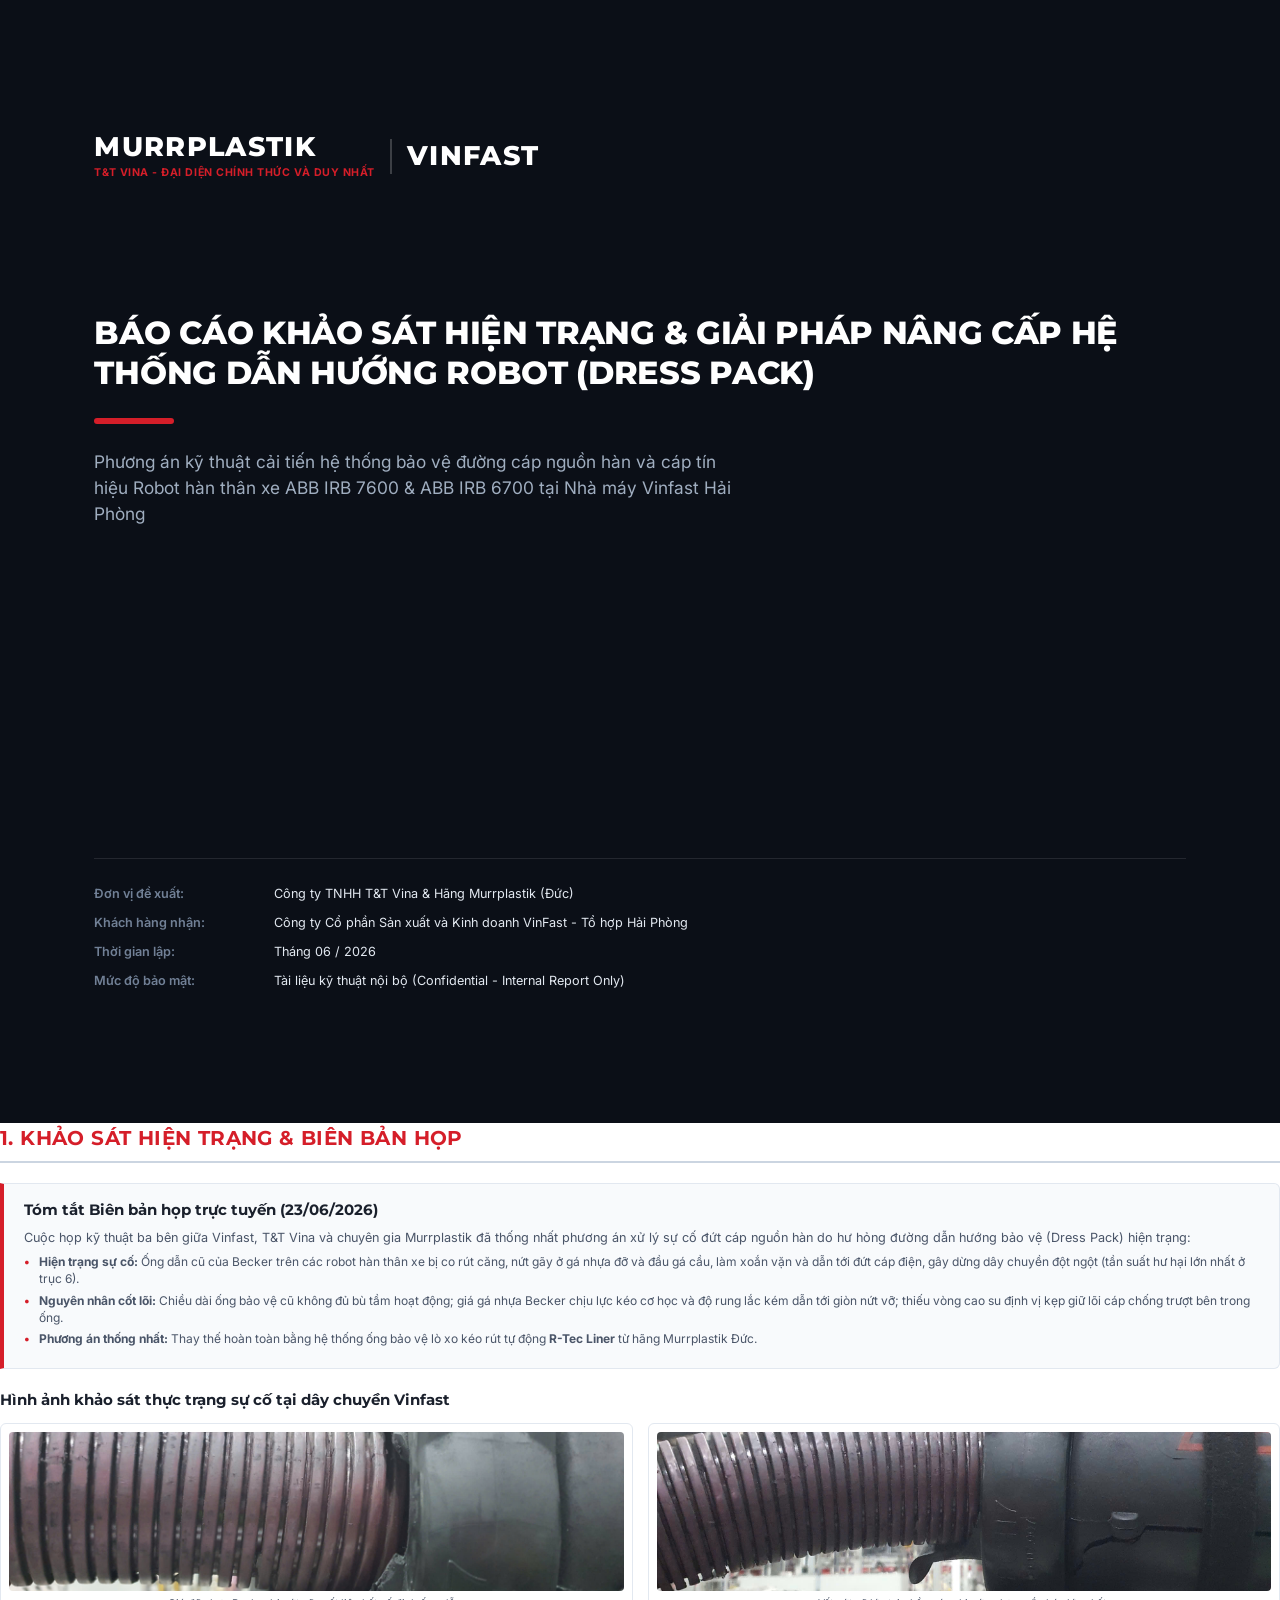
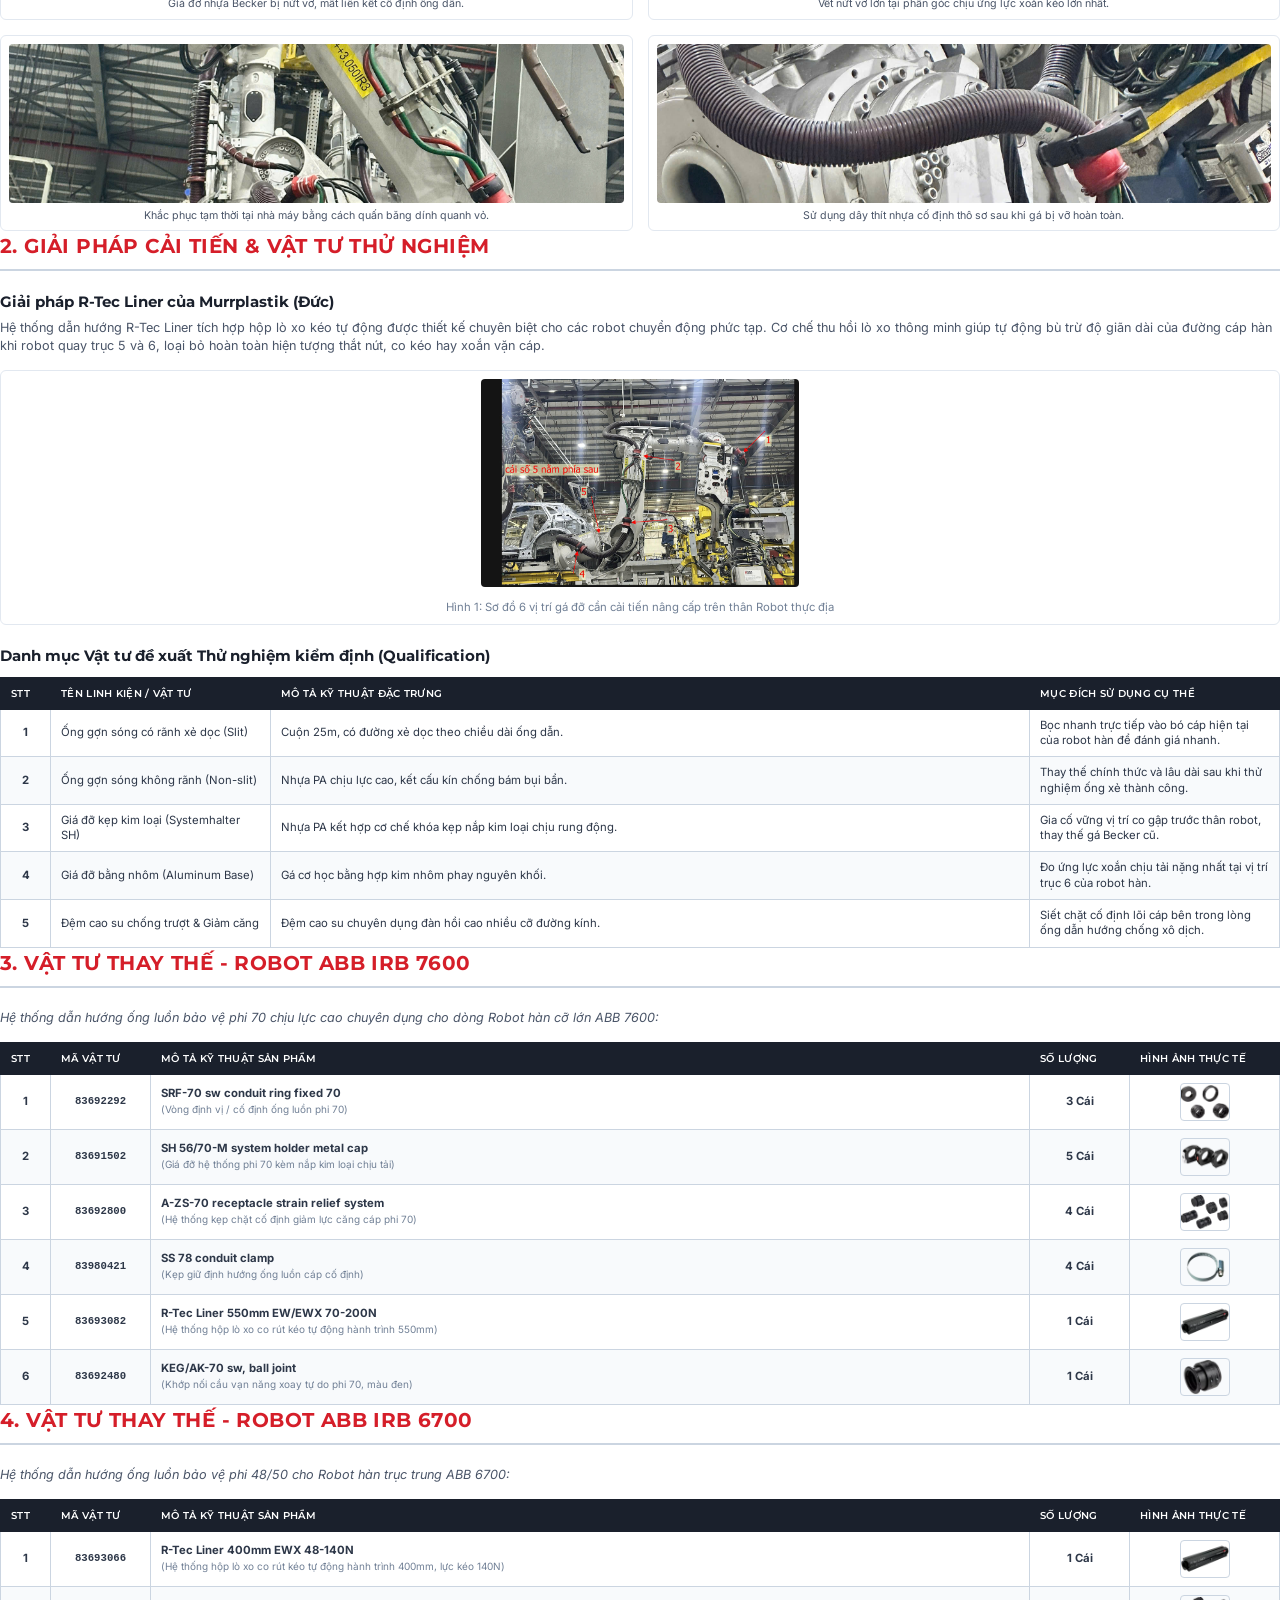
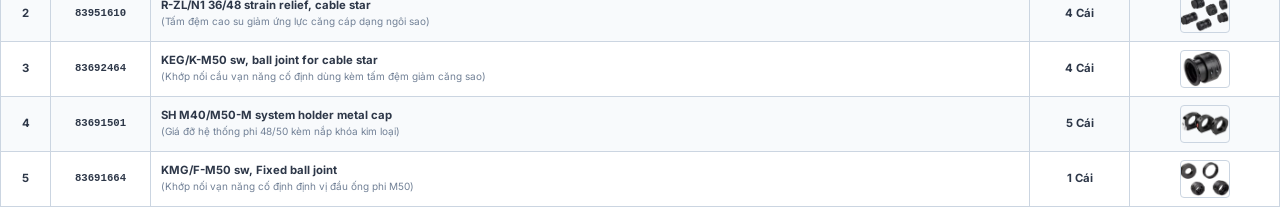
==== pdf_report.html @ f38f750c "Move web source files to repository root for GitHub Pages compatibility" ====
<!DOCTYPE html>
<html lang="vi">
<head>
    <meta charset="UTF-8">
    <title>Báo cáo Khảo sát & Giải pháp Cải tiến Dress Pack Vinfast - Murrplastik</title>
    <link rel="preconnect" href="https://fonts.googleapis.com">
    <link rel="preconnect" href="https://fonts.gstatic.com" crossorigin>
    <link href="https://fonts.googleapis.com/css2?family=Inter:wght@400;500;600;700&family=Montserrat:wght@500;600;700;800&display=swap" rel="stylesheet">
    <link rel="stylesheet" href="pdf_report.css">
</head>
<body>

    <!-- PAGE 1: COVER PAGE -->
    <div class="page cover-page">
        <div class="logo-container">
            <div class="logo-box">
                <span class="logo-title">MURRPLASTIK</span>
                <span class="logo-subtitle">T&T VINA - ĐẠI DIỆN CHÍNH THỨC VÀ DUY NHẤT</span>
            </div>
            <div class="logo-divider"></div>
            <div class="logo-client">VINFAST</div>
        </div>
        
        <div class="cover-content">
            <h1 class="report-title">BÁO CÁO KHẢO SÁT HIỆN TRẠNG & GIẢI PHÁP NÂNG CẤP HỆ THỐNG DẪN HƯỚNG ROBOT (DRESS PACK)</h1>
            <div class="accent-bar"></div>
            <p class="report-subtitle">Phương án kỹ thuật cải tiến hệ thống bảo vệ đường cáp nguồn hàn và cáp tín hiệu Robot hàn thân xe ABB IRB 7600 & ABB IRB 6700 tại Nhà máy Vinfast Hải Phòng</p>
        </div>
        
        <div class="cover-footer">
            <div class="meta-grid">
                <div class="meta-label">Đơn vị đề xuất:</div>
                <div class="meta-value">Công ty TNHH T&T Vina & Hãng Murrplastik (Đức)</div>
                
                <div class="meta-label">Khách hàng nhận:</div>
                <div class="meta-value">Công ty Cổ phần Sản xuất và Kinh doanh VinFast - Tổ hợp Hải Phòng</div>
                
                <div class="meta-label">Thời gian lập:</div>
                <div class="meta-value">Tháng 06 / 2026</div>
                
                <div class="meta-label">Mức độ bảo mật:</div>
                <div class="meta-value">Tài liệu kỹ thuật nội bộ (Confidential - Internal Report Only)</div>
            </div>
        </div>
    </div>

    <!-- PAGE 2: SURVEY & MINUTES -->
    <div class="page page-break">
        <h2 class="section-title">1. Khảo sát Hiện trạng & Biên bản họp</h2>
        
        <div class="minutes-box">
            <h3>Tóm tắt Biên bản họp trực tuyến (23/06/2026)</h3>
            <p>Cuộc họp kỹ thuật ba bên giữa Vinfast, T&T Vina và chuyên gia Murrplastik đã thống nhất phương án xử lý sự cố đứt cáp nguồn hàn do hư hỏng đường dẫn hướng bảo vệ (Dress Pack) hiện trạng:</p>
            <ul>
                <li><strong>Hiện trạng sự cố:</strong> Ống dẫn cũ của Becker trên các robot hàn thân xe bị co rút căng, nứt gãy ở gá nhựa đỡ và đầu gá cầu, làm xoắn vặn và dẫn tới đứt cáp điện, gây dừng dây chuyền đột ngột (tần suất hư hại lớn nhất ở trục 6).</li>
                <li><strong>Nguyên nhân cốt lõi:</strong> Chiều dài ống bảo vệ cũ không đủ bù tầm hoạt động; giá gá nhựa Becker chịu lực kéo cơ học và độ rung lắc kém dẫn tới giòn nứt vỡ; thiếu vòng cao su định vị kẹp giữ lõi cáp chống trượt bên trong ống.</li>
                <li><strong>Phương án thống nhất:</strong> Thay thế hoàn toàn bằng hệ thống ống bảo vệ lò xo kéo rút tự động <strong>R-Tec Liner</strong> từ hãng Murrplastik Đức.</li>
            </ul>
        </div>
        
        <div class="survey-gallery">
            <h3>Hình ảnh khảo sát thực trạng sự cố tại dây chuyền Vinfast</h3>
            <div class="pdf-gallery-grid">
                <div class="pdf-gallery-item">
                    <img src="../Ảnh hiện trạng/thu hồi cáp becker bị vỡ.jpg" alt="Sự cố gá Becker">
                    <p>Giá đỡ nhựa Becker bị nứt vỡ, mất liên kết cố định ống dẫn.</p>
                </div>
                <div class="pdf-gallery-item">
                    <img src="../Ảnh hiện trạng/thu hồi cáp becker bị vỡ_2.jpg" alt="Vết nứt gá">
                    <p>Vết nứt vỡ lớn tại phần góc chịu ứng lực xoắn kéo lớn nhất.</p>
                </div>
                <div class="pdf-gallery-item">
                    <img src="../Ảnh hiện trạng/Thu hồi cáp bị băng dính.jpg" alt="Quấn tạm">
                    <p>Khắc phục tạm thời tại nhà máy bằng cách quấn băng dính quanh vỏ.</p>
                </div>
                <div class="pdf-gallery-item">
                    <img src="../Ảnh hiện trạng/Thu hồi cáp bị vỡ và dùng dây thít.jpg" alt="Thít cáp">
                    <p>Sử dụng dây thít nhựa cố định thô sơ sau khi gá bị vỡ hoàn toàn.</p>
                </div>
            </div>
        </div>
    </div>

    <!-- PAGE 3: TECHNICAL SOLUTION & QUALIFICATION -->
    <div class="page page-break">
        <h2 class="section-title">2. Giải pháp Cải tiến & Vật tư Thử nghiệm</h2>
        
        <div class="solution-intro">
            <h3>Giải pháp R-Tec Liner của Murrplastik (Đức)</h3>
            <p>Hệ thống dẫn hướng R-Tec Liner tích hợp hộp lò xo kéo tự động được thiết kế chuyên biệt cho các robot chuyển động phức tạp. Cơ chế thu hồi lò xo thông minh giúp tự động bù trừ độ giãn dài của đường cáp hàn khi robot quay trục 5 và 6, loại bỏ hoàn toàn hiện tượng thắt nút, co kéo hay xoắn vặn cáp.</p>
        </div>

        <div class="solution-schematic">
            <div class="schematic-item">
                <img src="../Ảnh giải pháp/6 vị trí cần thay thế trên robot_thực tế.jpg" alt="Sơ đồ thực tế">
                <p>Hình 1: Sơ đồ 6 vị trí gá đỡ cần cải tiến nâng cấp trên thân Robot thực địa</p>
            </div>
        </div>

        <div class="qualification-box">
            <h3>Danh mục Vật tư đề xuất Thử nghiệm kiểm định (Qualification)</h3>
            <table class="pdf-table">
                <thead>
                    <tr>
                        <th style="width: 50px;">STT</th>
                        <th style="width: 220px;">Tên Linh kiện / Vật tư</th>
                        <th>Mô tả Kỹ thuật đặc trưng</th>
                        <th style="width: 250px;">Mục đích sử dụng cụ thể</th>
                    </tr>
                </thead>
                <tbody>
                    <tr>
                        <td class="text-center font-bold">1</td>
                        <td>Ống gợn sóng có rãnh xẻ dọc (Slit)</td>
                        <td>Cuộn 25m, có đường xẻ dọc theo chiều dài ống dẫn.</td>
                        <td>Bọc nhanh trực tiếp vào bó cáp hiện tại của robot hàn để đánh giá nhanh.</td>
                    </tr>
                    <tr>
                        <td class="text-center font-bold">2</td>
                        <td>Ống gợn sóng không rãnh (Non-slit)</td>
                        <td>Nhựa PA chịu lực cao, kết cấu kín chống bám bụi bẩn.</td>
                        <td>Thay thế chính thức và lâu dài sau khi thử nghiệm ống xẻ thành công.</td>
                    </tr>
                    <tr>
                        <td class="text-center font-bold">3</td>
                        <td>Giá đỡ kẹp kim loại (Systemhalter SH)</td>
                        <td>Nhựa PA kết hợp cơ chế khóa kẹp nắp kim loại chịu rung động.</td>
                        <td>Gia cố vững vị trí co gập trước thân robot, thay thế gá Becker cũ.</td>
                    </tr>
                    <tr>
                        <td class="text-center font-bold">4</td>
                        <td>Giá đỡ bằng nhôm (Aluminum Base)</td>
                        <td>Gá cơ học bằng hợp kim nhôm phay nguyên khối.</td>
                        <td>Đo ứng lực xoắn chịu tải nặng nhất tại vị trí trục 6 của robot hàn.</td>
                    </tr>
                    <tr>
                        <td class="text-center font-bold">5</td>
                        <td>Đệm cao su chống trượt & Giảm căng</td>
                        <td>Đệm cao su chuyên dụng đàn hồi cao nhiều cỡ đường kính.</td>
                        <td>Siết chặt cố định lõi cáp bên trong lòng ống dẫn hướng chống xô dịch.</td>
                    </tr>
                </tbody>
            </table>
        </div>
    </div>

    <!-- PAGE 4: ABB IRB 7600 MATERIALS LIST -->
    <div class="page page-break">
        <h2 class="section-title">3. Vật tư thay thế - Robot ABB IRB 7600</h2>
        <p class="section-desc">Hệ thống dẫn hướng ống luồn bảo vệ phi 70 chịu lực cao chuyên dụng cho dòng Robot hàn cỡ lớn ABB 7600:</p>
        
        <table class="pdf-table">
            <thead>
                <tr>
                    <th style="width: 50px;">STT</th>
                    <th style="width: 100px;">Mã vật tư</th>
                    <th>Mô tả kỹ thuật sản phẩm</th>
                    <th style="width: 100px;">Số lượng</th>
                    <th style="width: 150px;">Hình ảnh thực tế</th>
                </tr>
            </thead>
            <tbody>
                <tr>
                    <td class="text-center font-bold">1</td>
                    <td class="font-mono text-center">83692292</td>
                    <td><strong>SRF-70 sw conduit ring fixed 70</strong><div class="description-vn">(Vòng định vị / cố định ống luồn phi 70)</div></td>
                    <td class="text-center font-bold">3 Cái</td>
                    <td><div class="pdf-thumbs"><img src="./Ảnh phụ kiện ABB 7600 Murrplastik/10_83692292_SRF-70 sw conduit ring fixed 70_(Vòng định vị-cố định ống luồn phi 70)/SRF-70 sw conduit ring fixed 70_1.webp"></div></td>
                </tr>
                <tr>
                    <td class="text-center font-bold">2</td>
                    <td class="font-mono text-center">83691502</td>
                    <td><strong>SH 56/70-M system holder metal cap</strong><div class="description-vn">(Giá đỡ hệ thống phi 70 kèm nắp kim loại chịu tải)</div></td>
                    <td class="text-center font-bold">5 Cái</td>
                    <td><div class="pdf-thumbs"><img src="./Ảnh phụ kiện ABB 7600 Murrplastik/20_83691502_SH 56-70-M system holder metal cap_(Giá đỡ hệ thống kèm nắp kim loại)/(Giá đỡ hệ thống kèm nắp kim loại)_1.webp"></div></td>
                </tr>
                <tr>
                    <td class="text-center font-bold">3</td>
                    <td class="font-mono text-center">83692800</td>
                    <td><strong>A-ZS-70 receptacle strain relief system</strong><div class="description-vn">(Hệ thống kẹp chặt cố định giảm lực căng cáp phi 70)</div></td>
                    <td class="text-center font-bold">4 Cái</td>
                    <td><div class="pdf-thumbs"><img src="./Ảnh phụ kiện ABB 7600 Murrplastik/40_83692800_A-ZS-70 receptacle strain relief system_(Hệ thống cố định và giảm lực căng cáp phi 70)/(Hệ thống cố định và giảm lực căng cáp phi 70)_1.webp"></div></td>
                </tr>
                <tr>
                    <td class="text-center font-bold">4</td>
                    <td class="font-mono text-center">83980421</td>
                    <td><strong>SS 78 conduit clamp</strong><div class="description-vn">(Kẹp giữ định hướng ống luồn cáp cố định)</div></td>
                    <td class="text-center font-bold">4 Cái</td>
                    <td><div class="pdf-thumbs"><img src="./Ảnh phụ kiện ABB 7600 Murrplastik/60_83721026_SS 78 conduit clamp_(Kẹp giữ ống luồn cáp)/(Kẹp giữ ống luồn cáp).webp"></div></td>
                </tr>
                <tr>
                    <td class="text-center font-bold">5</td>
                    <td class="font-mono text-center">83693082</td>
                    <td><strong>R-Tec Liner 550mm EW/EWX 70-200N</strong><div class="description-vn">(Hệ thống hộp lò xo co rút kéo tự động hành trình 550mm)</div></td>
                    <td class="text-center font-bold">1 Cái</td>
                    <td><div class="pdf-thumbs"><img src="./Ảnh phụ kiện ABB 7600 Murrplastik/90_83693082_R-Tec Liner 550mm EW-EWX 70-200N_(Hệ thống ống kéo rút-bảo vệ đàn hồi 550mm)/(Hệ thống ống kéo rút_bảo vệ đàn hồi 550mm)_1.webp"></div></td>
                </tr>
                <tr>
                    <td class="text-center font-bold">6</td>
                    <td class="font-mono text-center">83692480</td>
                    <td><strong>KEG/AK-70 sw, ball joint</strong><div class="description-vn">(Khớp nối cầu vạn năng xoay tự do phi 70, màu đen)</div></td>
                    <td class="text-center font-bold">1 Cái</td>
                    <td><div class="pdf-thumbs"><img src="./Ảnh phụ kiện ABB 7600 Murrplastik/110_83692480_KEG-AK-70 sw, ball joint_(Khớp nối vạn năng xoay góc phi 70, màu đen)/(Khớp nối vạn năng xoay góc phi 70, màu đen)_1.webp"></div></td>
                </tr>
            </tbody>
        </table>
    </div>

    <!-- PAGE 5: ABB IRB 6700 MATERIALS LIST -->
    <div class="page page-break">
        <h2 class="section-title">4. Vật tư thay thế - Robot ABB IRB 6700</h2>
        <p class="section-desc">Hệ thống dẫn hướng ống luồn bảo vệ phi 48/50 cho Robot hàn trục trung ABB 6700:</p>
        
        <table class="pdf-table">
            <thead>
                <tr>
                    <th style="width: 50px;">STT</th>
                    <th style="width: 100px;">Mã vật tư</th>
                    <th>Mô tả kỹ thuật sản phẩm</th>
                    <th style="width: 100px;">Số lượng</th>
                    <th style="width: 150px;">Hình ảnh thực tế</th>
                </tr>
            </thead>
            <tbody>
                <tr>
                    <td class="text-center font-bold">1</td>
                    <td class="font-mono text-center">83693066</td>
                    <td><strong>R-Tec Liner 400mm EWX 48-140N</strong><div class="description-vn">(Hệ thống hộp lò xo co rút kéo tự động hành trình 400mm, lực kéo 140N)</div></td>
                    <td class="text-center font-bold">1 Cái</td>
                    <td><div class="pdf-thumbs"><img src="./Ảnh phụ kiện ABB 6700 Murrplastik/10_83693066_R-Tec Liner 400mm EWX 48-140N_(Hệ thống ống kéo rút đàn hồi hành trình 400mm, lực kéo 140N)/(Hệ thống ống kéo rút_bảo vệ đàn hồi 550mm)_1.webp"></div></td>
                </tr>
                <tr>
                    <td class="text-center font-bold">2</td>
                    <td class="font-mono text-center">83951610</td>
                    <td><strong>R-ZL/N1 36/48 strain relief, cable star</strong><div class="description-vn">(Tấm đệm cao su giảm ứng lực căng cáp dạng ngôi sao)</div></td>
                    <td class="text-center font-bold">4 Cái</td>
                    <td><div class="pdf-thumbs"><img src="./Ảnh phụ kiện ABB 6700 Murrplastik/60_83951610_R-ZL-N1 36-48 strain relief, cable star Elastomer blank_(Tấm cao su đàn hồi giảm lực căng cáp dạng ngôi sao)/(Hệ thống cố định và giảm lực căng cáp phi 70)_1.webp"></div></td>
                </tr>
                <tr>
                    <td class="text-center font-bold">3</td>
                    <td class="font-mono text-center">83692464</td>
                    <td><strong>KEG/K-M50 sw, ball joint for cable star</strong><div class="description-vn">(Khớp nối cầu vạn năng cố định dùng kèm tấm đệm giảm căng sao)</div></td>
                    <td class="text-center font-bold">4 Cái</td>
                    <td><div class="pdf-thumbs"><img src="./Ảnh phụ kiện ABB 6700 Murrplastik/70_83692464_KEG-K-M50 sw, Fixed end ball joint for cable star_(Khớp nối vạn năng cố định dùng kèm tấm đệm giảm căng)/(Khớp nối vạn năng xoay góc phi 70, màu đen)_1.webp"></div></td>
                </tr>
                <tr>
                    <td class="text-center font-bold">4</td>
                    <td class="font-mono text-center">83691501</td>
                    <td><strong>SH M40/M50-M system holder metal cap</strong><div class="description-vn">(Giá đỡ hệ thống phi 48/50 kèm nắp khóa kim loại)</div></td>
                    <td class="text-center font-bold">5 Cái</td>
                    <td><div class="pdf-thumbs"><img src="./Ảnh phụ kiện ABB 6700 Murrplastik/80_83691501_SH M40-M50-M system holder metal cap_(Giá đỡ hệ thống phi 48-50 kèm nắp khóa kim loại)/(Giá đỡ hệ thống kèm nắp kim loại)_1.webp"></div></td>
                </tr>
                <tr>
                    <td class="text-center font-bold">5</td>
                    <td class="font-mono text-center">83691664</td>
                    <td><strong>KMG/F-M50 sw, Fixed ball joint</strong><div class="description-vn">(Khớp nối vạn năng cố định định vị đầu ống phi M50)</div></td>
                    <td class="text-center font-bold">1 Cái</td>
                    <td><div class="pdf-thumbs"><img src="./Ảnh phụ kiện ABB 6700 Murrplastik/90_83691664_KMG-F-M50 sw, Fixed bal joint_(Khớp nối vạn năng cố định hướng phi M50)/SRF-70 sw conduit ring fixed 70_1.webp"></div></td>
                </tr>
            </tbody>
        </table>
    </div>

</body>
</html>
---- pdf_report.css ----
/* pdf_report.css */
@page {
    size: A4;
    margin: 20mm 15mm 20mm 15mm;
}

@page :first {
    margin: 0;
}

* {
    box-sizing: border-box;
    margin: 0;
    padding: 0;
}

body {
    font-family: 'Inter', sans-serif;
    color: #2d3748;
    background-color: #ffffff;
    line-height: 1.5;
    font-size: 10pt;
    -webkit-print-color-adjust: exact;
    print-color-adjust: exact;
}

h1, h2, h3, h4, h5, h6 {
    font-family: 'Montserrat', sans-serif;
    color: #1a202c;
    font-weight: 700;
}

.page {
    position: relative;
    width: 100%;
}

.page-break {
    page-break-before: always;
}

/* COVER PAGE STYLE */
.cover-page {
    height: 297mm; /* Full A4 height */
    background-color: #0b0f17;
    color: #ffffff;
    padding: 35mm 25mm;
    display: flex;
    flex-direction: column;
    justify-content: space-between;
}

.logo-container {
    display: flex;
    align-items: center;
    gap: 15px;
}

.logo-box {
    display: flex;
    flex-direction: column;
}

.logo-title {
    font-family: 'Montserrat', sans-serif;
    font-size: 20pt;
    font-weight: 800;
    letter-spacing: 0.05em;
    color: #ffffff;
    line-height: 1.1;
}

.logo-subtitle {
    font-size: 8pt;
    letter-spacing: 0.05em;
    color: #d51e29;
    font-weight: 700;
    margin-top: 3px;
}

.logo-divider {
    width: 2px;
    height: 35px;
    background-color: rgba(255, 255, 255, 0.2);
}

.logo-client {
    font-family: 'Montserrat', sans-serif;
    font-size: 20pt;
    font-weight: 800;
    color: #ffffff;
    letter-spacing: 0.05em;
}

.cover-content {
    margin-top: 35mm;
    margin-bottom: auto;
}

.report-title {
    font-size: 24pt;
    line-height: 1.25;
    font-weight: 800;
    color: #ffffff;
    margin-bottom: 25px;
    letter-spacing: -0.01em;
}

.accent-bar {
    width: 80px;
    height: 6px;
    background-color: #d51e29;
    margin-bottom: 25px;
    border-radius: 3px;
}

.report-subtitle {
    font-size: 13pt;
    color: #a0aec0;
    font-weight: 400;
    max-width: 650px;
    line-height: 1.5;
}

.cover-footer {
    margin-top: auto;
    border-top: 1px solid rgba(255, 255, 255, 0.1);
    padding-top: 25px;
}

.meta-grid {
    display: grid;
    grid-template-columns: 180px 1fr;
    row-gap: 10px;
    font-size: 9.5pt;
}

.meta-label {
    color: #718096;
    font-weight: 600;
}

.meta-value {
    color: #e2e8f0;
}

/* GENERAL PAGE FORMATTING */
.section-title {
    font-size: 15pt;
    color: #d51e29;
    border-bottom: 2px solid #cbd5e1;
    padding-bottom: 8px;
    margin-bottom: 20px;
    text-transform: uppercase;
    letter-spacing: 0.02em;
}

.section-desc {
    font-size: 9.5pt;
    color: #4a5568;
    margin-bottom: 15px;
    font-style: italic;
}

/* MINUTES BOX */
.minutes-box {
    background-color: #f8fafc;
    border-left: 4px solid #d51e29;
    padding: 15px 20px;
    border-radius: 0 6px 6px 0;
    margin-bottom: 20px;
    border-top: 1px solid #e2e8f0;
    border-right: 1px solid #e2e8f0;
    border-bottom: 1px solid #e2e8f0;
}

.minutes-box h3 {
    font-size: 11pt;
    margin-bottom: 8px;
    color: #1a202c;
}

.minutes-box p {
    font-size: 9.5pt;
    color: #4a5568;
    margin-bottom: 8px;
    line-height: 1.4;
}

.minutes-box ul {
    list-style-type: none;
    padding-left: 0;
}

.minutes-box ul li {
    font-size: 9pt;
    color: #4a5568;
    margin-bottom: 5px;
    position: relative;
    padding-left: 15px;
    line-height: 1.4;
}

.minutes-box ul li::before {
    content: "•";
    color: #d51e29;
    font-weight: bold;
    position: absolute;
    left: 0;
    top: 0;
}

/* SURVEY GALLERY */
.survey-gallery h3 {
    font-size: 11pt;
    margin-bottom: 12px;
    color: #1a202c;
}

.pdf-gallery-grid {
    display: grid;
    grid-template-columns: 1fr 1fr;
    gap: 15px;
}

.pdf-gallery-item {
    background-color: #ffffff;
    border: 1px solid #e2e8f0;
    border-radius: 6px;
    padding: 8px;
    display: flex;
    flex-direction: column;
}

.pdf-gallery-item img {
    width: 100%;
    height: 42mm;
    object-fit: cover;
    border-radius: 4px;
    margin-bottom: 6px;
}

.pdf-gallery-item p {
    font-size: 8pt;
    color: #4a5568;
    text-align: center;
    line-height: 1.3;
}

/* TECHNICAL SOLUTION PAGE */
.solution-intro {
    margin-bottom: 15px;
}

.solution-intro h3 {
    font-size: 11pt;
    margin-bottom: 6px;
}

.solution-intro p {
    font-size: 9.5pt;
    color: #4a5568;
    line-height: 1.4;
}

.solution-schematic {
    display: flex;
    justify-content: center;
    margin-bottom: 20px;
}

.schematic-item {
    width: 100%;
    text-align: center;
    border: 1px solid #e2e8f0;
    border-radius: 6px;
    padding: 8px;
    background-color: #ffffff;
}

.schematic-item img {
    max-width: 100%;
    height: 55mm;
    object-fit: contain;
    border-radius: 4px;
    margin-bottom: 6px;
}

.schematic-item p {
    font-size: 8.5pt;
    color: #718096;
}

.qualification-box h3 {
    font-size: 11pt;
    margin-bottom: 10px;
    color: #1a202c;
}

/* TABLES STYLING */
.pdf-table {
    width: 100%;
    border-collapse: collapse;
    margin-top: 5px;
    font-size: 8.5pt;
}

.pdf-table th {
    background-color: #1a202c;
    color: #ffffff;
    font-family: 'Montserrat', sans-serif;
    font-weight: 600;
    text-transform: uppercase;
    font-size: 7.5pt;
    letter-spacing: 0.03em;
    padding: 8px 10px;
    text-align: left;
    border: 1px solid #1a202c;
}

.pdf-table td {
    padding: 8px 10px;
    border: 1px solid #cbd5e1;
    color: #2d3748;
    vertical-align: middle;
    line-height: 1.35;
}

.pdf-table tr:nth-child(even) td {
    background-color: #f8fafc;
}

.text-center {
    text-align: center;
}

.font-bold {
    font-weight: 700;
}

.font-mono {
    font-family: monospace;
    font-size: 8pt;
    color: #1a202c;
    font-weight: 600;
}

.description-vn {
    font-size: 7.5pt;
    color: #718096;
    margin-top: 2px;
}

.pdf-thumbs {
    display: flex;
    justify-content: center;
}

.pdf-thumbs img {
    width: 50px;
    height: 38px;
    object-fit: cover;
    border-radius: 4px;
    border: 1px solid #cbd5e1;
}

/* ACTION PLAN & CONTACTS */
.action-plan-box {
    margin-bottom: 20px;
    background-color: #f8fafc;
    border-radius: 6px;
    padding: 15px 20px;
    border: 1px solid #e2e8f0;
}

.action-plan-box h3 {
    font-size: 11pt;
    margin-bottom: 10px;
    color: #1a202c;
}

.action-plan-box ul {
    list-style-type: none;
    padding-left: 0;
}

.action-plan-box ul li {
    font-size: 9.5pt;
    color: #4a5568;
    margin-bottom: 8px;
    position: relative;
    padding-left: 20px;
    line-height: 1.4;
}

.action-plan-box ul li::before {
    content: "✓";
    color: #10b981;
    font-weight: bold;
    font-size: 10pt;
    position: absolute;
    left: 0;
    top: 0;
}

.action-plan-box ul li strong {
    color: #1a202c;
}

.contact-box {
    background-color: rgba(213, 30, 41, 0.02);
    border: 1px dashed rgba(213, 30, 41, 0.25);
    border-radius: 6px;
    padding: 15px 20px;
    margin-bottom: 25px;
}

.contact-box h3 {
    font-size: 11pt;
    color: #d51e29;
    margin-bottom: 6px;
}

.contact-box p {
    font-size: 9.5pt;
    color: #4a5568;
    margin-bottom: 3px;
}

.contact-box a {
    color: #d51e29;
    text-decoration: none;
    font-weight: 500;
}

/* SIGNATURES */
.signature-section {
    margin-top: 20px;
}

.sig-title {
    font-family: 'Montserrat', sans-serif;
    font-weight: 700;
    font-size: 9pt;
    text-align: center;
    color: #1a202c;
    letter-spacing: 0.05em;
    margin-bottom: 25px;
}

.sig-grid {
    display: grid;
    grid-template-columns: 1fr 1fr 1fr;
    gap: 15px;
}

.sig-column {
    text-align: center;
}

.sig-company {
    font-size: 8.5pt;
    font-weight: 700;
    color: #2d3748;
    margin-bottom: 35px;
}

.sig-space {
    height: 40px;
}

.sig-name {
    font-size: 8pt;
    color: #718096;
    border-top: 1px solid #cbd5e1;
    display: inline-block;
    padding-top: 4px;
    width: 85%;
}
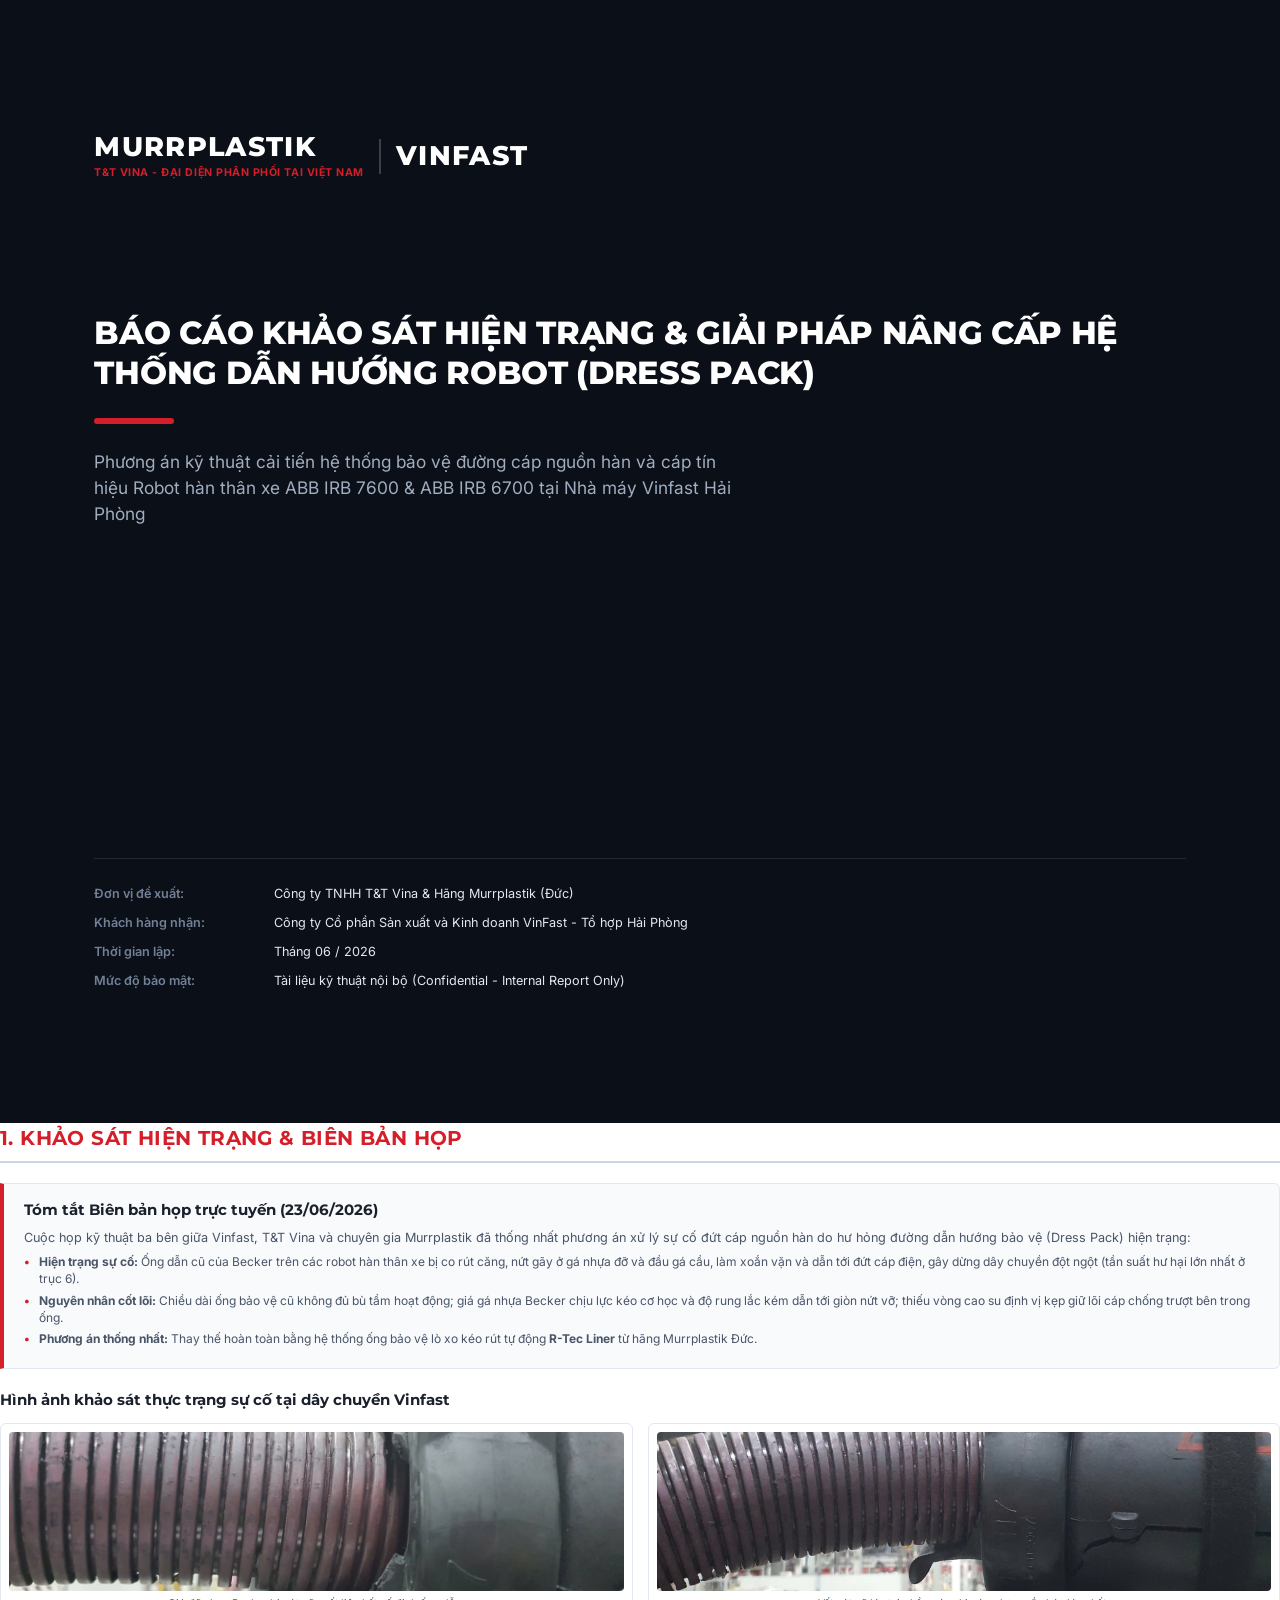
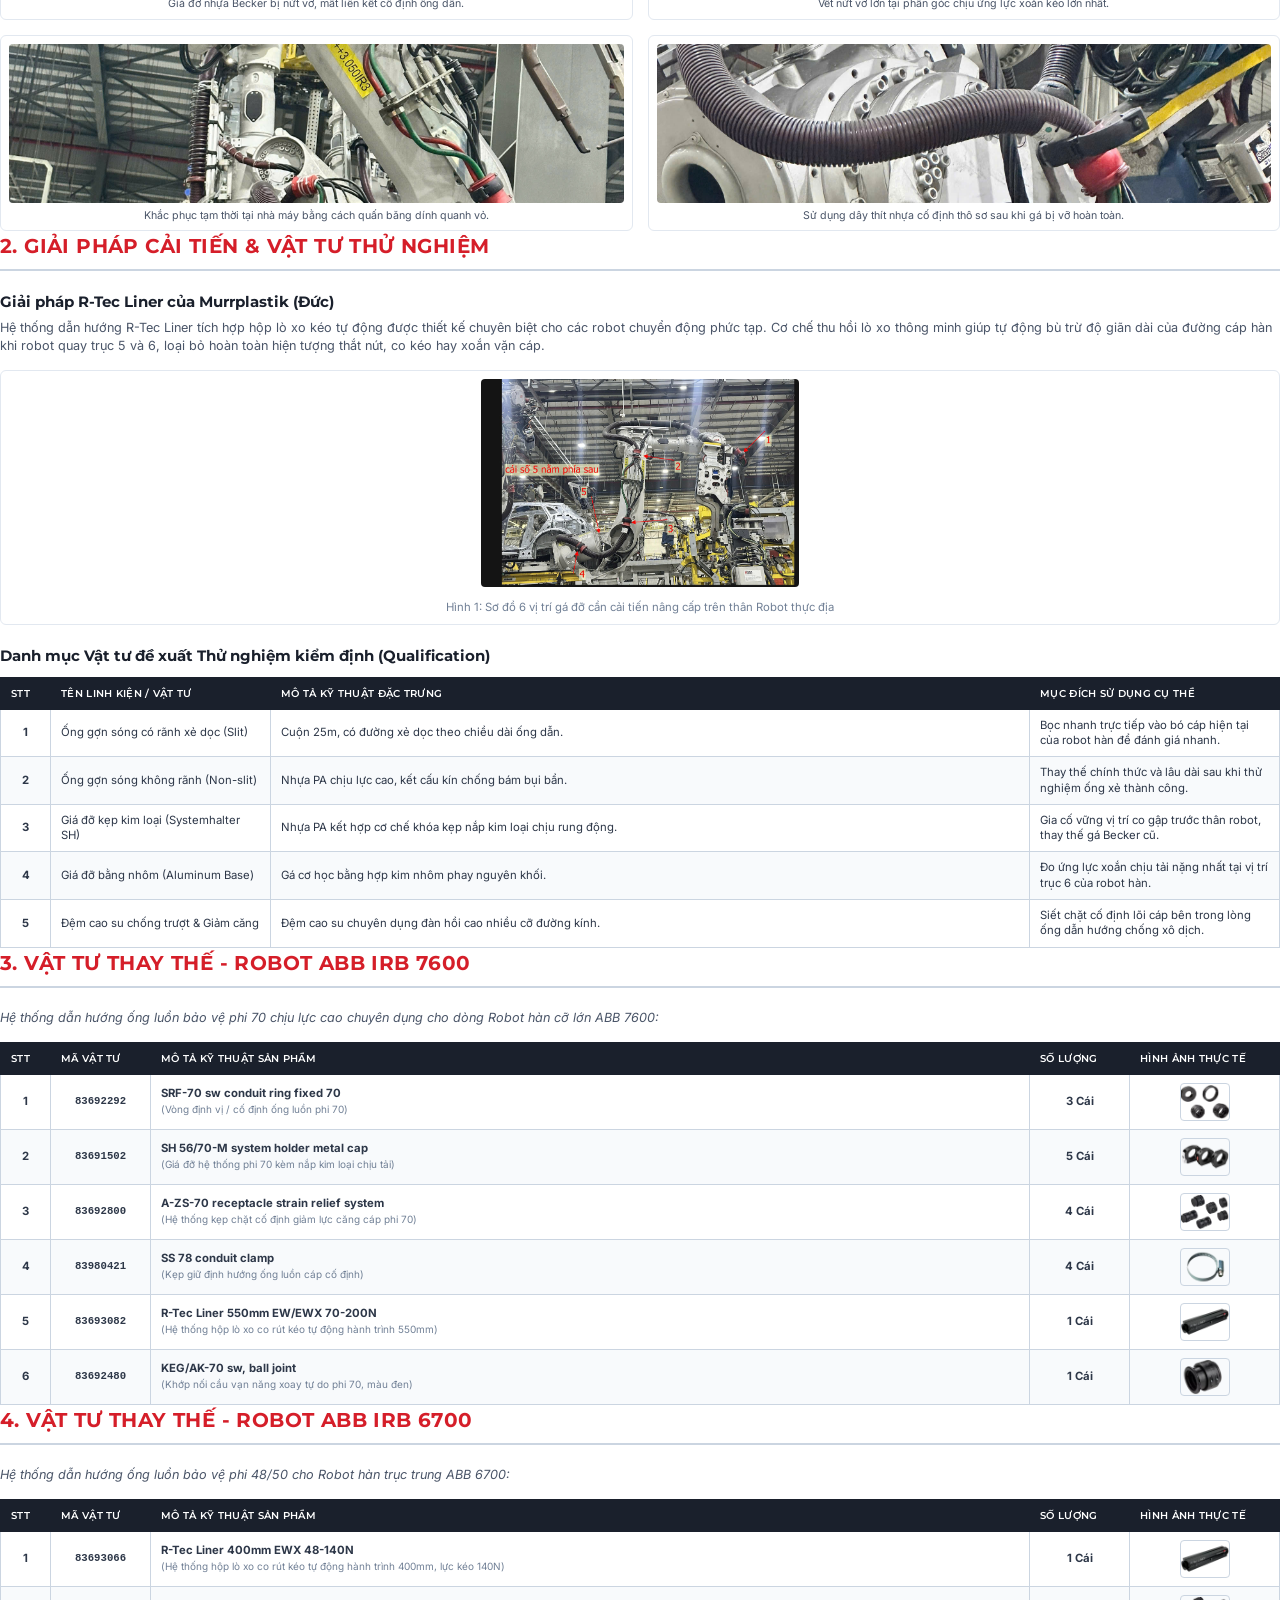
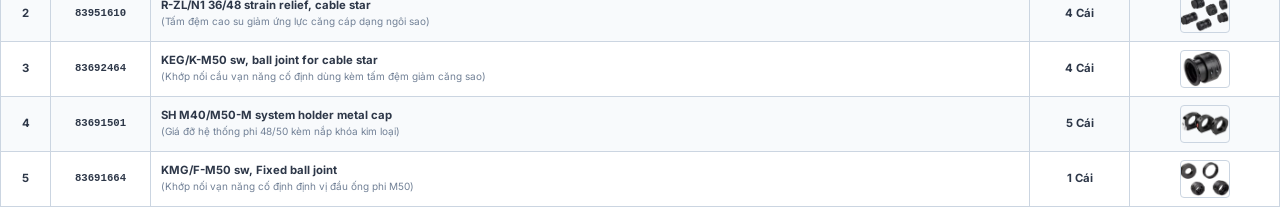
==== commit c2bdca28: "Update root cause and representative wording in landing page and PDF report" ====
--- a/pdf_report.html
+++ b/pdf_report.html
@@ -15,7 +15,7 @@
         <div class="logo-container">
             <div class="logo-box">
                 <span class="logo-title">MURRPLASTIK</span>
-                <span class="logo-subtitle">T&T VINA - ĐẠI DIỆN CHÍNH THỨC VÀ DUY NHẤT</span>
+                <span class="logo-subtitle">T&T VINA - ĐẠI DIỆN PHÂN PHỐI TẠI VIỆT NAM</span>
             </div>
             <div class="logo-divider"></div>
             <div class="logo-client">VINFAST</div>
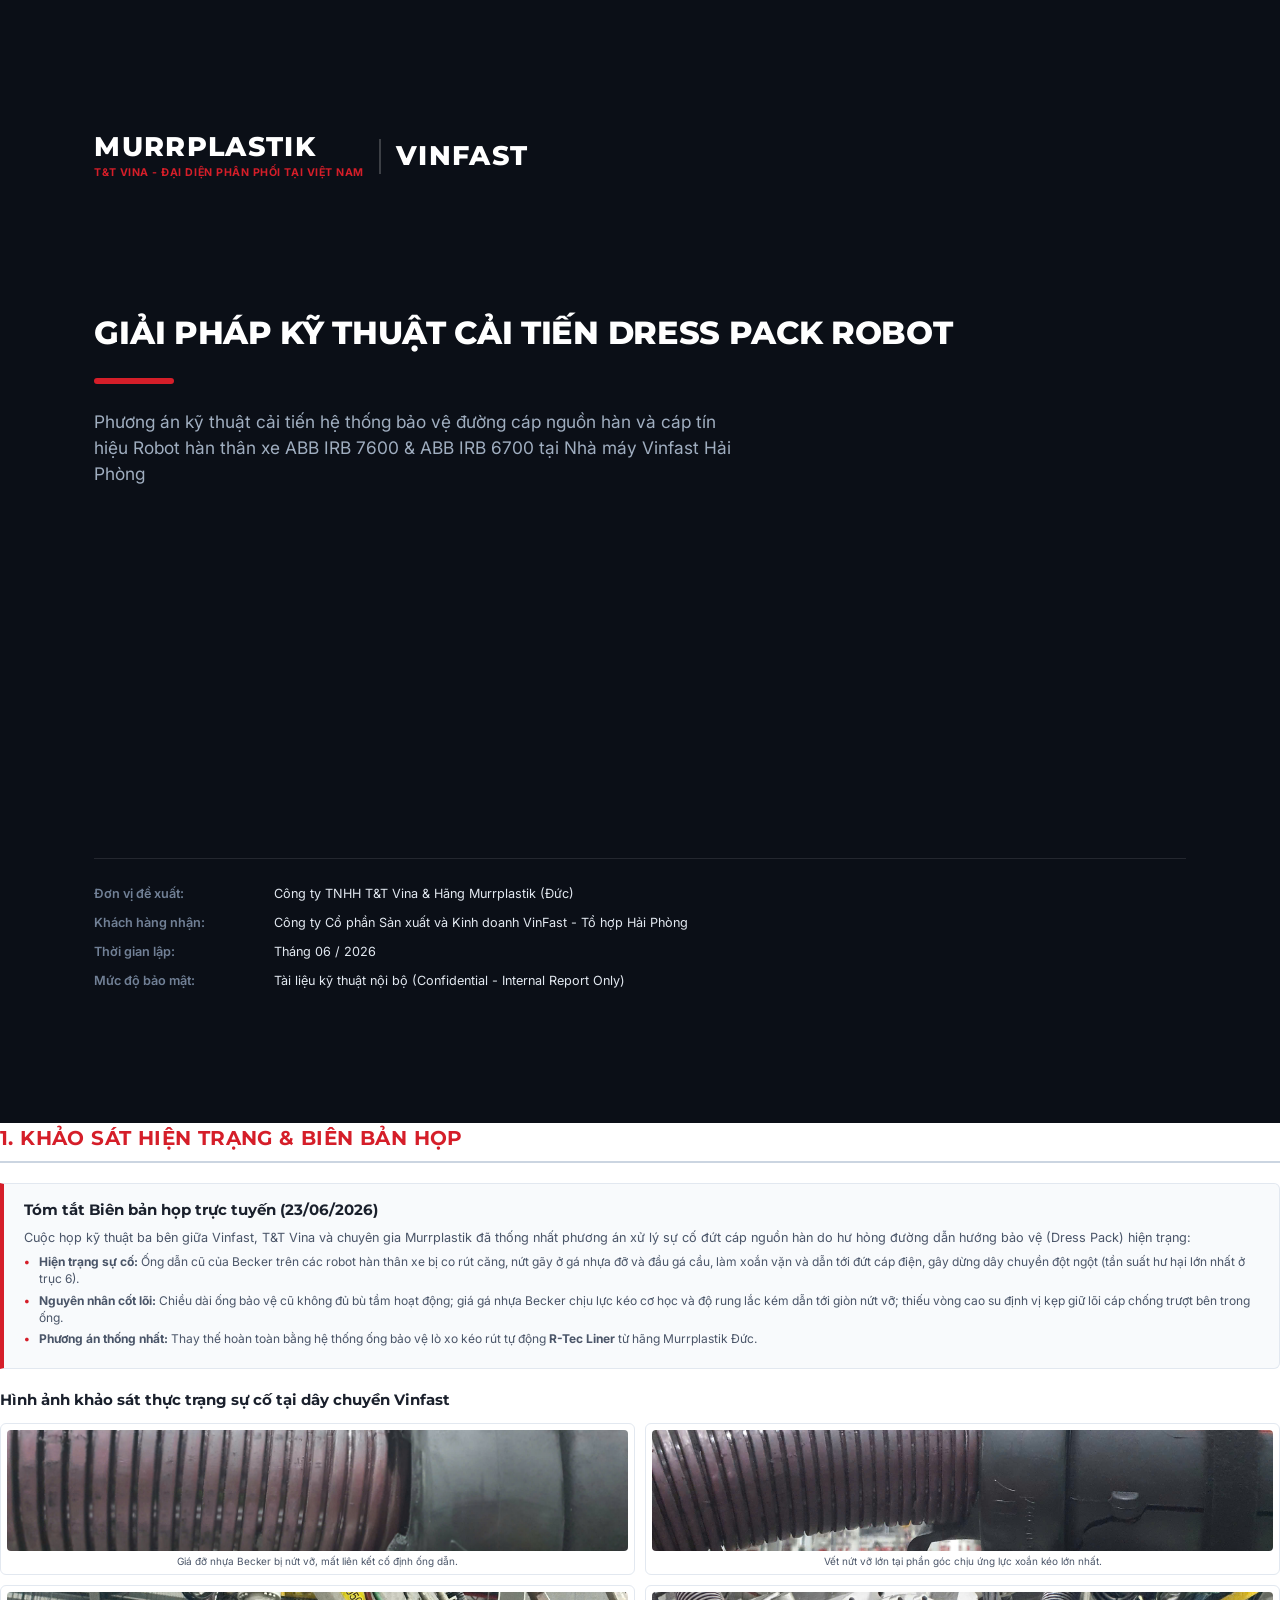
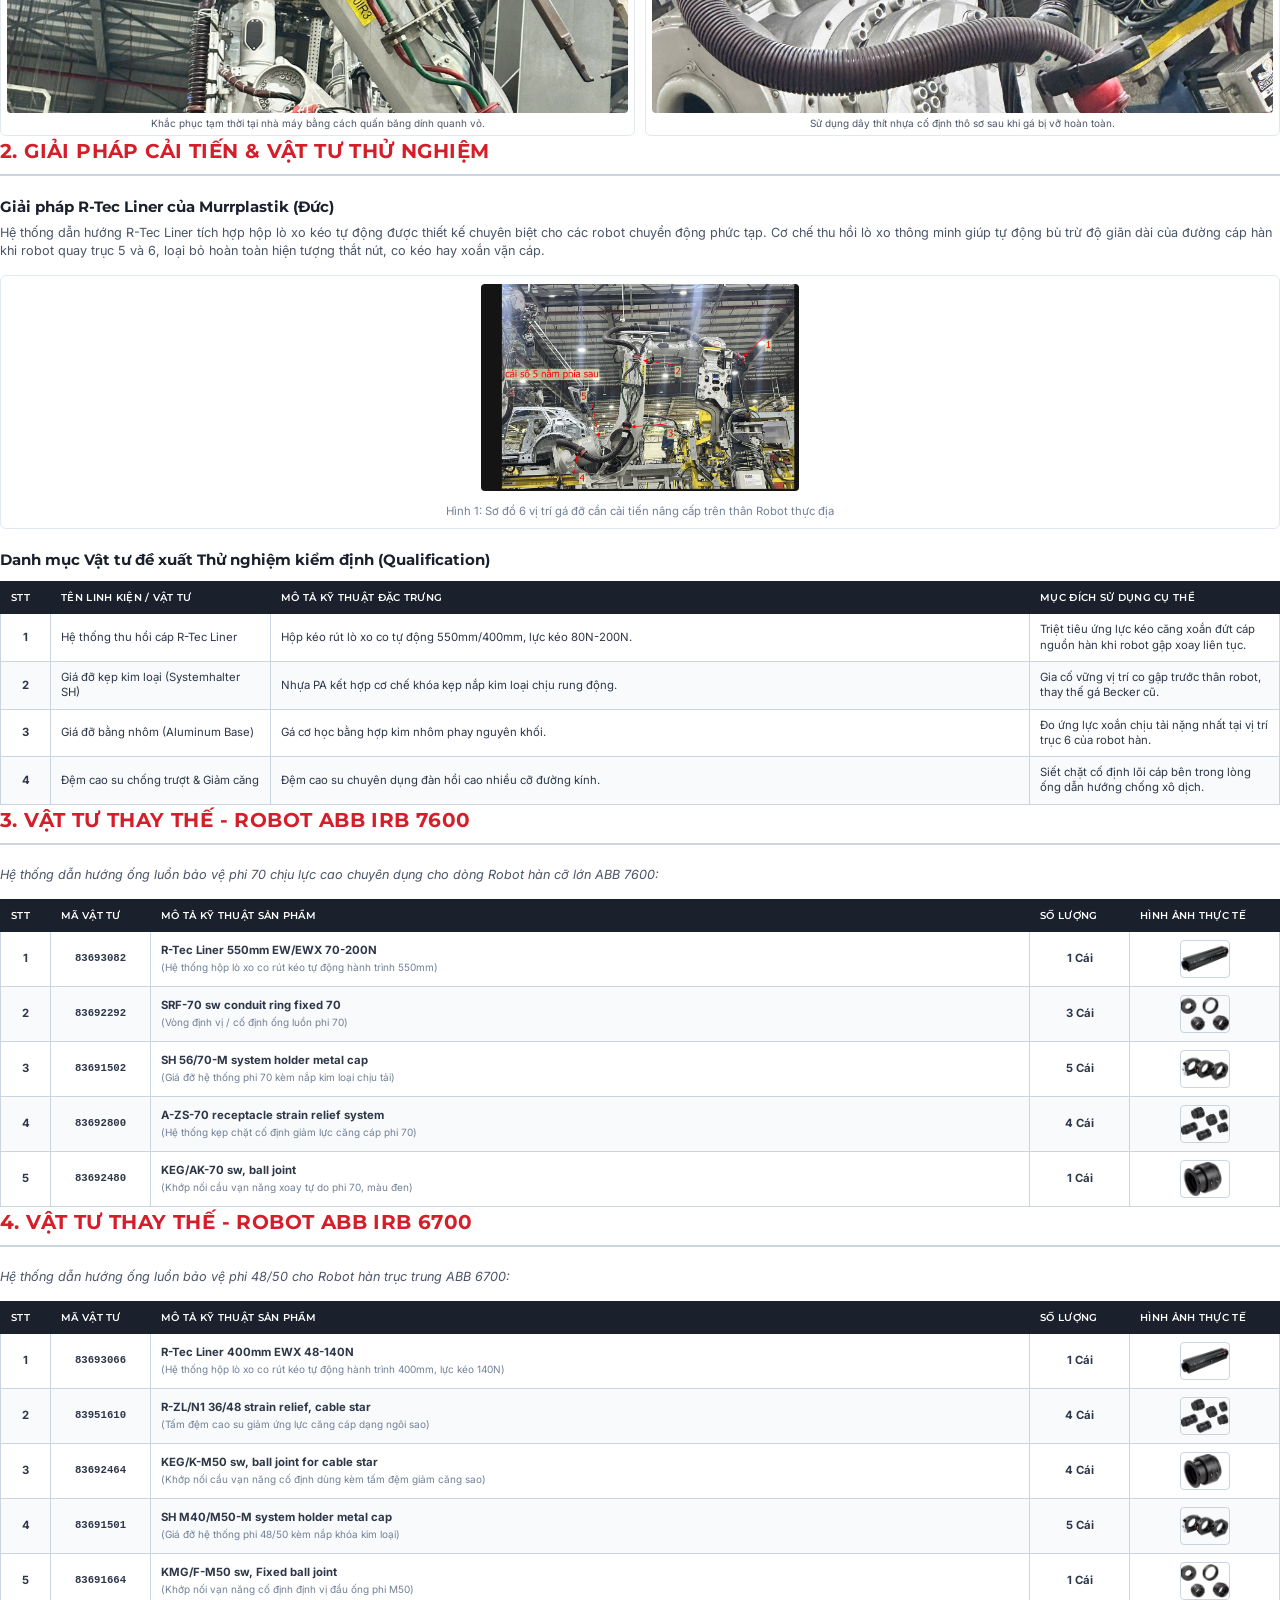
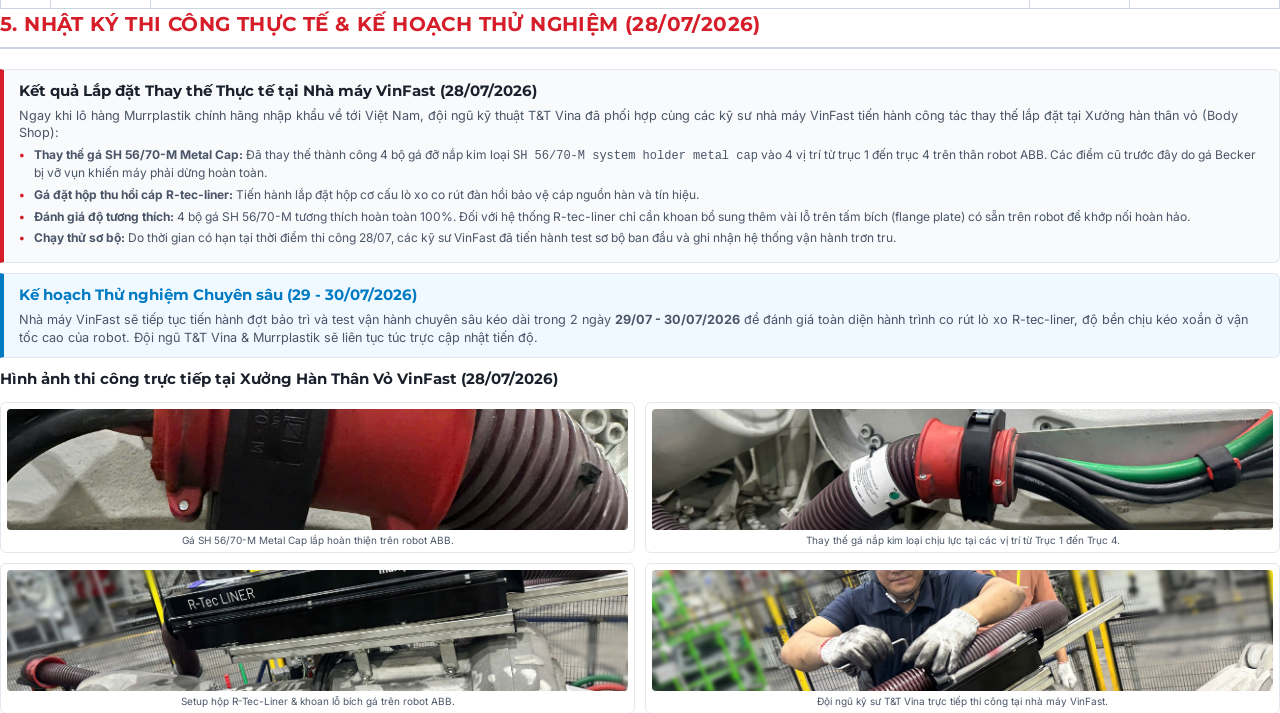
==== commit b2557ad8: "Cap nhat nhat ky thi cong 28/07/2026, thu tu vat tu thay the va dong bo bao cao PDF" ====
--- a/pdf_report.html
+++ b/pdf_report.html
@@ -22,7 +22,7 @@
         </div>
         
         <div class="cover-content">
-            <h1 class="report-title">BÁO CÁO KHẢO SÁT HIỆN TRẠNG & GIẢI PHÁP NÂNG CẤP HỆ THỐNG DẪN HƯỚNG ROBOT (DRESS PACK)</h1>
+            <h1 class="report-title">GIẢI PHÁP KỸ THUẬT CẢI TIẾN DRESS PACK ROBOT</h1>
             <div class="accent-bar"></div>
             <p class="report-subtitle">Phương án kỹ thuật cải tiến hệ thống bảo vệ đường cáp nguồn hàn và cáp tín hiệu Robot hàn thân xe ABB IRB 7600 & ABB IRB 6700 tại Nhà máy Vinfast Hải Phòng</p>
         </div>
@@ -111,30 +111,24 @@
                 <tbody>
                     <tr>
                         <td class="text-center font-bold">1</td>
-                        <td>Ống gợn sóng có rãnh xẻ dọc (Slit)</td>
-                        <td>Cuộn 25m, có đường xẻ dọc theo chiều dài ống dẫn.</td>
-                        <td>Bọc nhanh trực tiếp vào bó cáp hiện tại của robot hàn để đánh giá nhanh.</td>
+                        <td>Hệ thống thu hồi cáp R-Tec Liner</td>
+                        <td>Hộp kéo rút lò xo co tự động 550mm/400mm, lực kéo 80N-200N.</td>
+                        <td>Triệt tiêu ứng lực kéo căng xoắn đứt cáp nguồn hàn khi robot gập xoay liên tục.</td>
                     </tr>
                     <tr>
                         <td class="text-center font-bold">2</td>
-                        <td>Ống gợn sóng không rãnh (Non-slit)</td>
-                        <td>Nhựa PA chịu lực cao, kết cấu kín chống bám bụi bẩn.</td>
-                        <td>Thay thế chính thức và lâu dài sau khi thử nghiệm ống xẻ thành công.</td>
-                    </tr>
-                    <tr>
-                        <td class="text-center font-bold">3</td>
                         <td>Giá đỡ kẹp kim loại (Systemhalter SH)</td>
                         <td>Nhựa PA kết hợp cơ chế khóa kẹp nắp kim loại chịu rung động.</td>
                         <td>Gia cố vững vị trí co gập trước thân robot, thay thế gá Becker cũ.</td>
                     </tr>
                     <tr>
-                        <td class="text-center font-bold">4</td>
+                        <td class="text-center font-bold">3</td>
                         <td>Giá đỡ bằng nhôm (Aluminum Base)</td>
                         <td>Gá cơ học bằng hợp kim nhôm phay nguyên khối.</td>
                         <td>Đo ứng lực xoắn chịu tải nặng nhất tại vị trí trục 6 của robot hàn.</td>
                     </tr>
                     <tr>
-                        <td class="text-center font-bold">5</td>
+                        <td class="text-center font-bold">4</td>
                         <td>Đệm cao su chống trượt & Giảm căng</td>
                         <td>Đệm cao su chuyên dụng đàn hồi cao nhiều cỡ đường kính.</td>
                         <td>Siết chặt cố định lõi cáp bên trong lòng ống dẫn hướng chống xô dịch.</td>
@@ -162,41 +156,34 @@
             <tbody>
                 <tr>
                     <td class="text-center font-bold">1</td>
+                    <td class="font-mono text-center">83693082</td>
+                    <td><strong>R-Tec Liner 550mm EW/EWX 70-200N</strong><div class="description-vn">(Hệ thống hộp lò xo co rút kéo tự động hành trình 550mm)</div></td>
+                    <td class="text-center font-bold">1 Cái</td>
+                    <td><div class="pdf-thumbs"><img src="./Ảnh phụ kiện ABB 7600 Murrplastik/90_83693082_R-Tec Liner 550mm EW-EWX 70-200N_(Hệ thống ống kéo rút-bảo vệ đàn hồi 550mm)/(Hệ thống ống kéo rút_bảo vệ đàn hồi 550mm)_1.webp"></div></td>
+                </tr>
+                <tr>
+                    <td class="text-center font-bold">2</td>
                     <td class="font-mono text-center">83692292</td>
                     <td><strong>SRF-70 sw conduit ring fixed 70</strong><div class="description-vn">(Vòng định vị / cố định ống luồn phi 70)</div></td>
                     <td class="text-center font-bold">3 Cái</td>
                     <td><div class="pdf-thumbs"><img src="./Ảnh phụ kiện ABB 7600 Murrplastik/10_83692292_SRF-70 sw conduit ring fixed 70_(Vòng định vị-cố định ống luồn phi 70)/SRF-70 sw conduit ring fixed 70_1.webp"></div></td>
                 </tr>
                 <tr>
-                    <td class="text-center font-bold">2</td>
+                    <td class="text-center font-bold">3</td>
                     <td class="font-mono text-center">83691502</td>
                     <td><strong>SH 56/70-M system holder metal cap</strong><div class="description-vn">(Giá đỡ hệ thống phi 70 kèm nắp kim loại chịu tải)</div></td>
                     <td class="text-center font-bold">5 Cái</td>
                     <td><div class="pdf-thumbs"><img src="./Ảnh phụ kiện ABB 7600 Murrplastik/20_83691502_SH 56-70-M system holder metal cap_(Giá đỡ hệ thống kèm nắp kim loại)/(Giá đỡ hệ thống kèm nắp kim loại)_1.webp"></div></td>
                 </tr>
                 <tr>
-                    <td class="text-center font-bold">3</td>
+                    <td class="text-center font-bold">4</td>
                     <td class="font-mono text-center">83692800</td>
                     <td><strong>A-ZS-70 receptacle strain relief system</strong><div class="description-vn">(Hệ thống kẹp chặt cố định giảm lực căng cáp phi 70)</div></td>
                     <td class="text-center font-bold">4 Cái</td>
                     <td><div class="pdf-thumbs"><img src="./Ảnh phụ kiện ABB 7600 Murrplastik/40_83692800_A-ZS-70 receptacle strain relief system_(Hệ thống cố định và giảm lực căng cáp phi 70)/(Hệ thống cố định và giảm lực căng cáp phi 70)_1.webp"></div></td>
                 </tr>
                 <tr>
-                    <td class="text-center font-bold">4</td>
-                    <td class="font-mono text-center">83980421</td>
-                    <td><strong>SS 78 conduit clamp</strong><div class="description-vn">(Kẹp giữ định hướng ống luồn cáp cố định)</div></td>
-                    <td class="text-center font-bold">4 Cái</td>
-                    <td><div class="pdf-thumbs"><img src="./Ảnh phụ kiện ABB 7600 Murrplastik/60_83721026_SS 78 conduit clamp_(Kẹp giữ ống luồn cáp)/(Kẹp giữ ống luồn cáp).webp"></div></td>
-                </tr>
-                <tr>
                     <td class="text-center font-bold">5</td>
-                    <td class="font-mono text-center">83693082</td>
-                    <td><strong>R-Tec Liner 550mm EW/EWX 70-200N</strong><div class="description-vn">(Hệ thống hộp lò xo co rút kéo tự động hành trình 550mm)</div></td>
-                    <td class="text-center font-bold">1 Cái</td>
-                    <td><div class="pdf-thumbs"><img src="./Ảnh phụ kiện ABB 7600 Murrplastik/90_83693082_R-Tec Liner 550mm EW-EWX 70-200N_(Hệ thống ống kéo rút-bảo vệ đàn hồi 550mm)/(Hệ thống ống kéo rút_bảo vệ đàn hồi 550mm)_1.webp"></div></td>
-                </tr>
-                <tr>
-                    <td class="text-center font-bold">6</td>
                     <td class="font-mono text-center">83692480</td>
                     <td><strong>KEG/AK-70 sw, ball joint</strong><div class="description-vn">(Khớp nối cầu vạn năng xoay tự do phi 70, màu đen)</div></td>
                     <td class="text-center font-bold">1 Cái</td>
@@ -261,5 +248,48 @@
         </table>
     </div>
 
+    <!-- PAGE 6: CONSTRUCTION & TESTING PLAN -->
+    <div class="page page-break">
+        <h2 class="section-title">5. Nhật ký Thi công Thực tế & Kế hoạch Thử nghiệm (28/07/2026)</h2>
+        
+        <div class="minutes-box" style="border-left-color: #d51e29; padding: 10px 15px; margin-bottom: 10px;">
+            <h3 style="margin-bottom: 5px;">Kết quả Lắp đặt Thay thế Thực tế tại Nhà máy VinFast (28/07/2026)</h3>
+            <p style="margin-bottom: 5px;">Ngay khi lô hàng Murrplastik chính hãng nhập khẩu về tới Việt Nam, đội ngũ kỹ thuật T&T Vina đã phối hợp cùng các kỹ sư nhà máy VinFast tiến hành công tác thay thế lắp đặt tại Xưởng hàn thân vỏ (Body Shop):</p>
+            <ul>
+                <li><strong>Thay thế gá SH 56/70-M Metal Cap:</strong> Đã thay thế thành công 4 bộ gá đỡ nắp kim loại <code>SH 56/70-M system holder metal cap</code> vào 4 vị trí từ trục 1 đến trục 4 trên thân robot ABB. Các điểm cũ trước đây do gá Becker bị vỡ vụn khiến máy phải dừng hoàn toàn.</li>
+                <li><strong>Gá đặt hộp thu hồi cáp R-tec-liner:</strong> Tiến hành lắp đặt hộp cơ cấu lò xo co rút đàn hồi bảo vệ cáp nguồn hàn và tín hiệu.</li>
+                <li><strong>Đánh giá độ tương thích:</strong> 4 bộ gá SH 56/70-M tương thích hoàn toàn 100%. Đối với hệ thống R-tec-liner chỉ cần khoan bổ sung thêm vài lỗ trên tấm bích (flange plate) có sẵn trên robot để khớp nối hoàn hảo.</li>
+                <li><strong>Chạy thử sơ bộ:</strong> Do thời gian có hạn tại thời điểm thi công 28/07, các kỹ sư VinFast đã tiến hành test sơ bộ ban đầu và ghi nhận hệ thống vận hành trơn tru.</li>
+            </ul>
+        </div>
+
+        <div class="minutes-box" style="border-left-color: #007bc3; background-color: #f0f9ff; padding: 10px 15px; margin-bottom: 10px;">
+            <h3 style="color: #007bc3; margin-bottom: 5px;">Kế hoạch Thử nghiệm Chuyên sâu (29 - 30/07/2026)</h3>
+            <p style="margin-bottom: 0;">Nhà máy VinFast sẽ tiếp tục tiến hành đợt bảo trì và test vận hành chuyên sâu kéo dài trong 2 ngày <strong>29/07 - 30/07/2026</strong> để đánh giá toàn diện hành trình co rút lò xo R-tec-liner, độ bền chịu kéo xoắn ở vận tốc cao của robot. Đội ngũ T&T Vina & Murrplastik sẽ liên tục túc trực cập nhật tiến độ.</p>
+        </div>
+
+        <div class="survey-gallery" style="margin-top: 10px;">
+            <h3>Hình ảnh thi công trực tiếp tại Xưởng Hàn Thân Vỏ VinFast (28/07/2026)</h3>
+            <div class="pdf-gallery-grid">
+                <div class="pdf-gallery-item">
+                    <img src="./Ảnh thi công/SH 56-70-M system holder metal cap.jpg" alt="SH 56/70-M">
+                    <p>Gá SH 56/70-M Metal Cap lắp hoàn thiện trên robot ABB.</p>
+                </div>
+                <div class="pdf-gallery-item">
+                    <img src="./Ảnh thi công/SH 56-70-M system holder metal cap_2.jpg" alt="Lắp gá trục 1-4">
+                    <p>Thay thế gá nắp kim loại chịu lực tại các vị trí từ Trục 1 đến Trục 4.</p>
+                </div>
+                <div class="pdf-gallery-item">
+                    <img src="./Ảnh thi công/Setup R-Tec-Liner lên thân robot ABB.jpg" alt="Setup R-Tec-Liner">
+                    <p>Setup hộp R-Tec-Liner & khoan lỗ bích gá trên robot ABB.</p>
+                </div>
+                <div class="pdf-gallery-item">
+                    <img src="./Ảnh thi công/Đội ngũ T&T thi công trên robot ABB.jpg" alt="Kỹ sư T&T Vina">
+                    <p>Đội ngũ kỹ sư T&T Vina trực tiếp thi công tại nhà máy VinFast.</p>
+                </div>
+            </div>
+        </div>
+    </div>
+
 </body>
 </html>
--- a/pdf_report.css
+++ b/pdf_report.css
@@ -220,31 +220,33 @@
 .pdf-gallery-grid {
     display: grid;
     grid-template-columns: 1fr 1fr;
-    gap: 15px;
+    gap: 10px;
 }
 
 .pdf-gallery-item {
     background-color: #ffffff;
     border: 1px solid #e2e8f0;
     border-radius: 6px;
-    padding: 8px;
+    padding: 6px;
     display: flex;
     flex-direction: column;
+    page-break-inside: avoid;
+    break-inside: avoid;
 }
 
 .pdf-gallery-item img {
     width: 100%;
-    height: 42mm;
+    height: 32mm;
     object-fit: cover;
     border-radius: 4px;
-    margin-bottom: 6px;
+    margin-bottom: 4px;
 }
 
 .pdf-gallery-item p {
-    font-size: 8pt;
+    font-size: 7.5pt;
     color: #4a5568;
     text-align: center;
-    line-height: 1.3;
+    line-height: 1.25;
 }
 
 /* TECHNICAL SOLUTION PAGE */
